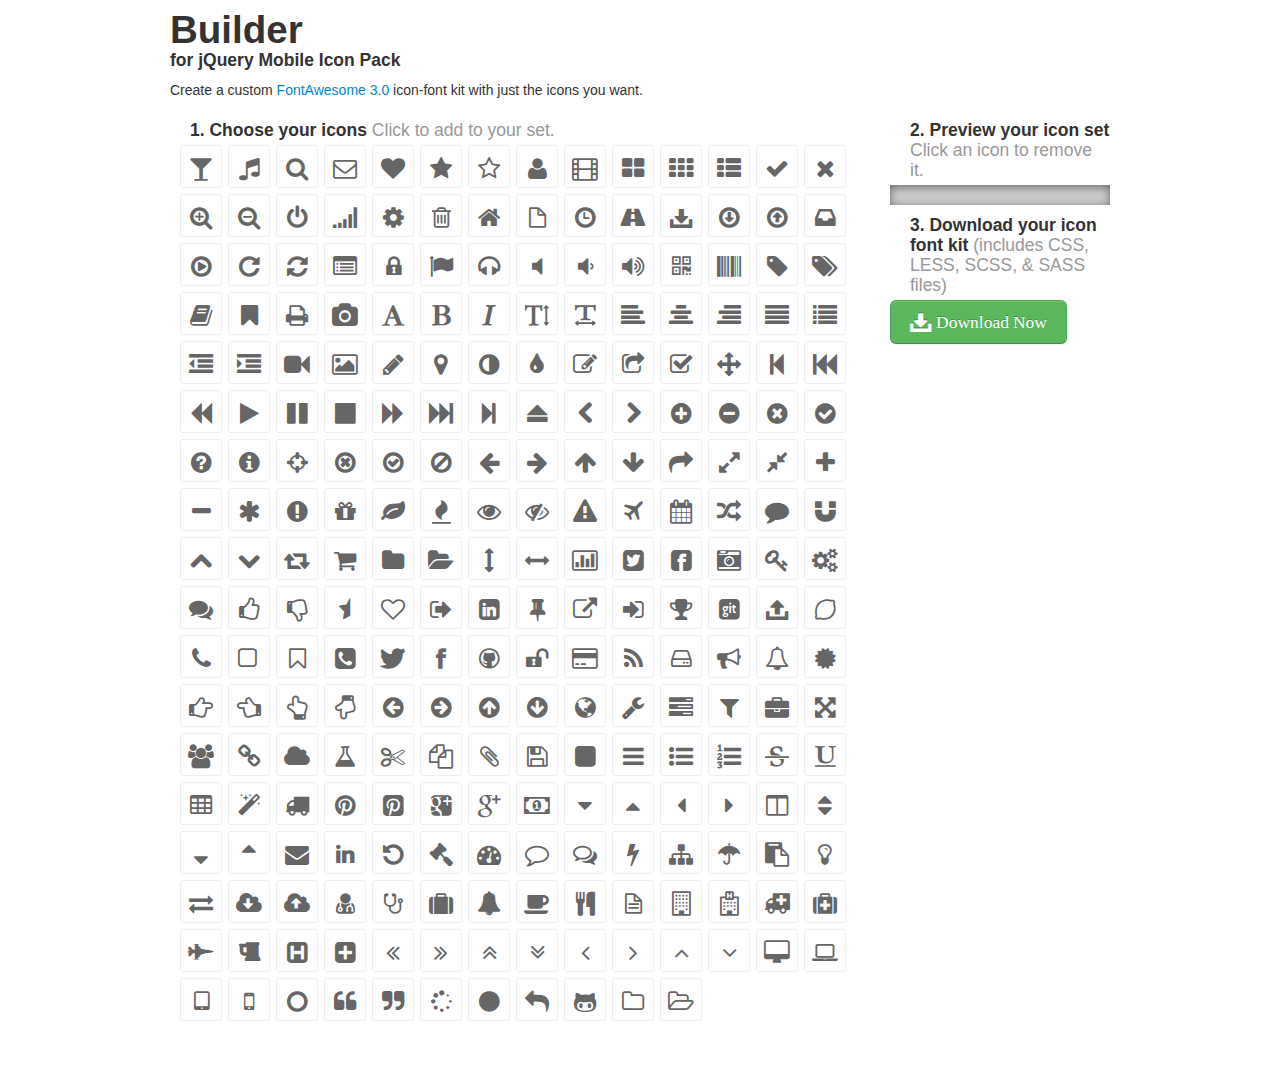
==== static/index.html @ c8a8db15 "Changing less file." ====
<!doctype html>
<html lang="en" ng-app="icnfnt">
<head>
  <meta charset="utf-8">
  <title>Builder: for jQuery Mobile Icon Pack</title>
  <link rel="stylesheet" type="text/css" href="app/css/font-builder.css" />
  <link rel="stylesheet" type="text/css" href="app/css/builder.css" />
</head>
<body ng-view>
<script src="http://ajax.googleapis.com/ajax/libs/jquery/1.8.1/jquery.min.js"></script>
<script src="app/lib/bootstrap-tooltip.js"></script>
<script src="app/lib/json2.js"></script>
<script src="app/lib/jquery.smooth-scroll.min.js"></script>
<script src="app/lib/angular/angular.js"></script>
<script src="app/js/app.js"></script>
<script src="app/js/controllers.js"></script>
<script src="app/js/directives.js"></script>

<script type="text/javascript">

  var _gaq = _gaq || [];
  _gaq.push(['_setAccount', 'UA-34499976-1']);
  _gaq.push(['_setDomainName', 'icnfnt.com']);
  _gaq.push(['_trackPageview']);

  (function() {
    var ga = document.createElement('script'); ga.type = 'text/javascript'; ga.async = true;
    ga.src = ('https:' == document.location.protocol ? 'https://ssl' : 'http://www') + '.google-analytics.com/ga.js';
    var s = document.getElementsByTagName('script')[0]; s.parentNode.insertBefore(ga, s);
  })();

  $(function(){
    $('[rel=tooltip]').tooltip();
  })

</script>
</body>
</html>
---- static/app/css/builder.css ----
h1 { margin-bottom: 0; }

h2 { font-size: 17.5px; margin-top: 0; line-height: 20px; }
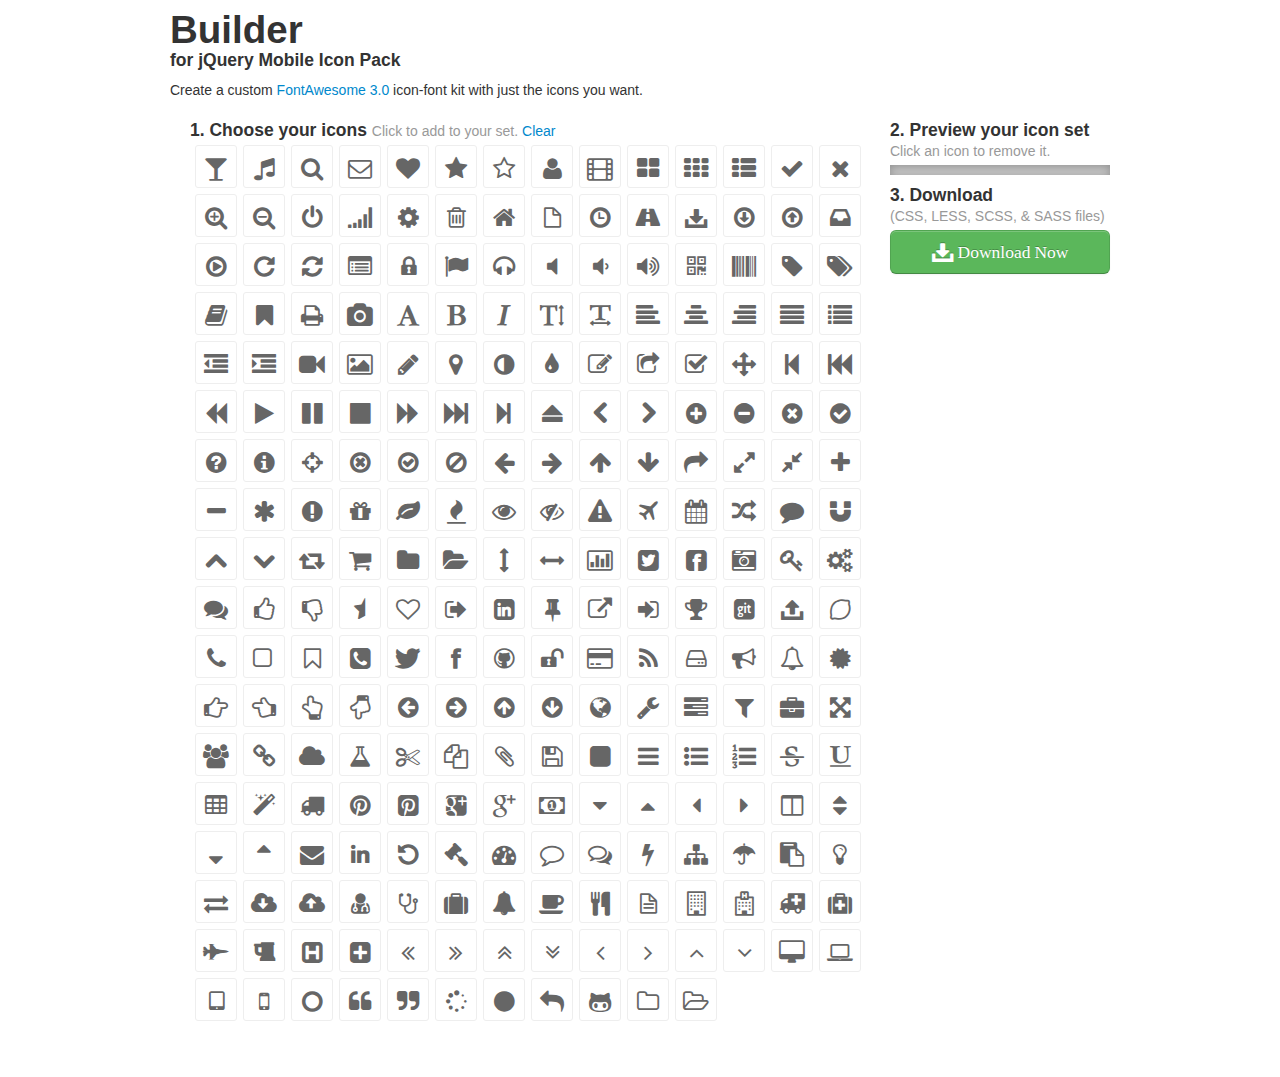
==== commit ee8654d5: "Cleaning up unused files. Adding cfg file to repo." ====
--- a/static/index.html
+++ b/static/index.html
@@ -4,14 +4,15 @@
   <meta charset="utf-8">
   <title>Builder: for jQuery Mobile Icon Pack</title>
   <link rel="stylesheet" type="text/css" href="app/css/font-builder.css" />
-  <link rel="stylesheet" type="text/css" href="app/css/builder.css" />
 </head>
 <body ng-view>
 <script src="http://ajax.googleapis.com/ajax/libs/jquery/1.8.1/jquery.min.js"></script>
-<script src="app/lib/bootstrap-tooltip.js"></script>
-<script src="app/lib/json2.js"></script>
-<script src="app/lib/jquery.smooth-scroll.min.js"></script>
-<script src="app/lib/angular/angular.js"></script>
+
+<script src="app/js/lib/bootstrap-tooltip.js"></script>
+<script src="app/js/lib/json2.js"></script>
+<script src="app/js/lib/jquery.smooth-scroll.min.js"></script>
+<script src="app/js/lib/angular/angular.js"></script>
+
 <script src="app/js/app.js"></script>
 <script src="app/js/controllers.js"></script>
 <script src="app/js/directives.js"></script>
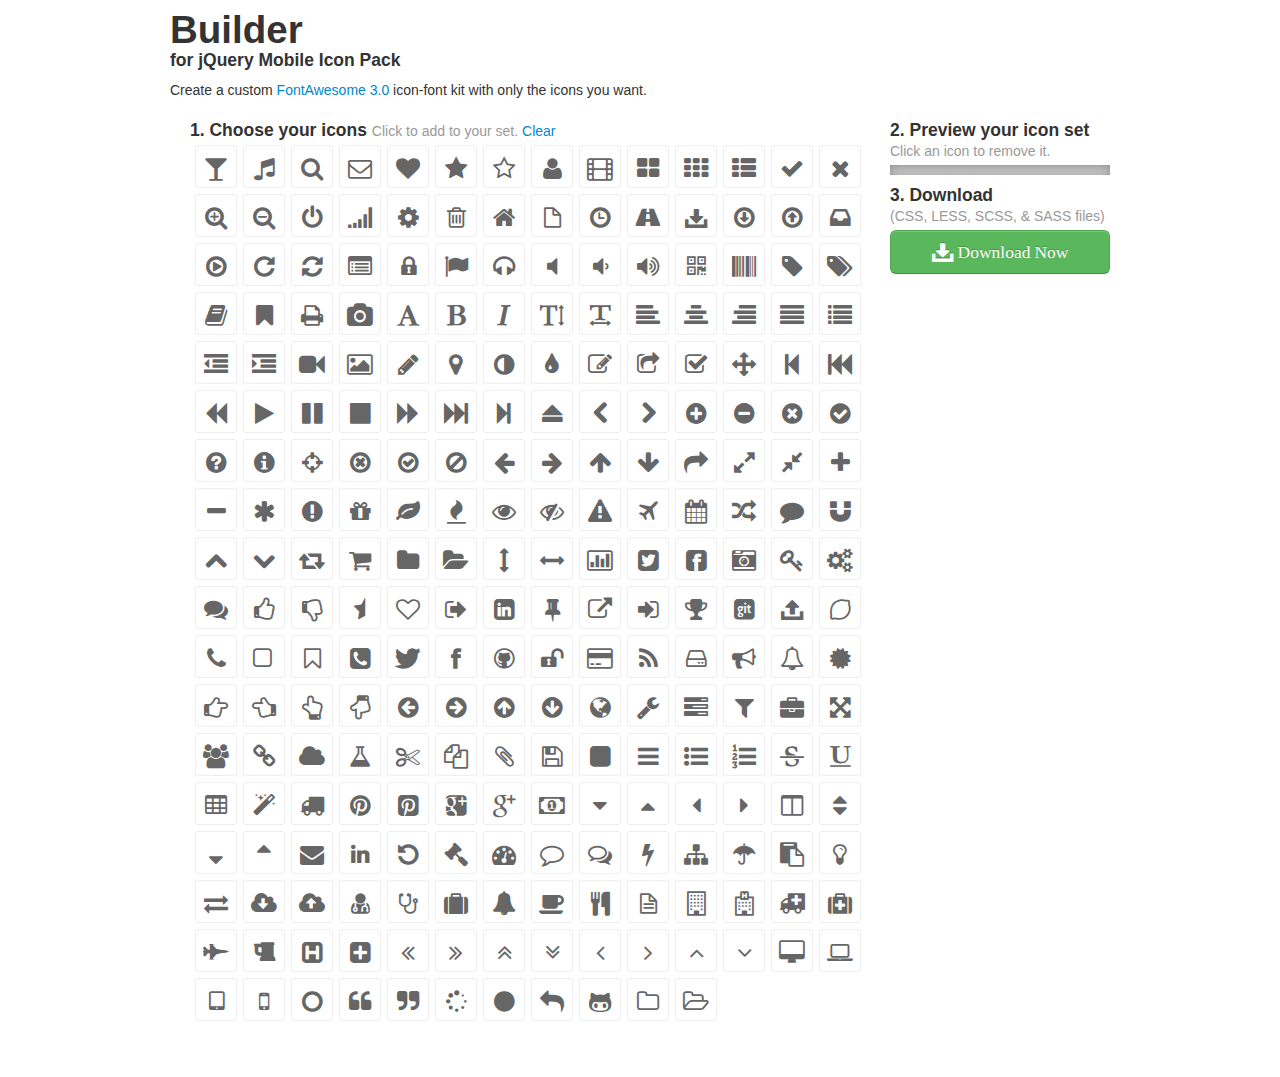
==== commit 1265bd55: "More cleanup" ====
--- a/static/index.html
+++ b/static/index.html
@@ -1,39 +1,17 @@
 <!doctype html>
 <html lang="en" ng-app="icnfnt">
 <head>
-  <meta charset="utf-8">
-  <title>Builder: for jQuery Mobile Icon Pack</title>
-  <link rel="stylesheet" type="text/css" href="app/css/font-builder.css" />
+	<meta charset="utf-8">
+	<title>Builder: for jQuery Mobile Icon Pack</title>
+	<link rel="stylesheet" type="text/css" href="app/css/font-builder.css" />
 </head>
 <body ng-view>
-<script src="http://ajax.googleapis.com/ajax/libs/jquery/1.8.1/jquery.min.js"></script>
+	<script src="http://ajax.googleapis.com/ajax/libs/jquery/1.8.1/jquery.min.js"></script>
 
-<script src="app/js/lib/bootstrap-tooltip.js"></script>
-<script src="app/js/lib/json2.js"></script>
-<script src="app/js/lib/jquery.smooth-scroll.min.js"></script>
-<script src="app/js/lib/angular/angular.js"></script>
+	<script src="app/js/lib/json2.js"></script>
+	<script src="app/js/lib/angular/angular.js"></script>
 
-<script src="app/js/app.js"></script>
-<script src="app/js/controllers.js"></script>
-<script src="app/js/directives.js"></script>
-
-<script type="text/javascript">
-
-  var _gaq = _gaq || [];
-  _gaq.push(['_setAccount', 'UA-34499976-1']);
-  _gaq.push(['_setDomainName', 'icnfnt.com']);
-  _gaq.push(['_trackPageview']);
-
-  (function() {
-    var ga = document.createElement('script'); ga.type = 'text/javascript'; ga.async = true;
-    ga.src = ('https:' == document.location.protocol ? 'https://ssl' : 'http://www') + '.google-analytics.com/ga.js';
-    var s = document.getElementsByTagName('script')[0]; s.parentNode.insertBefore(ga, s);
-  })();
-
-  $(function(){
-    $('[rel=tooltip]').tooltip();
-  })
-
-</script>
+	<script src="app/js/app.js"></script>
+	<script src="app/js/controllers.js"></script>
 </body>
 </html>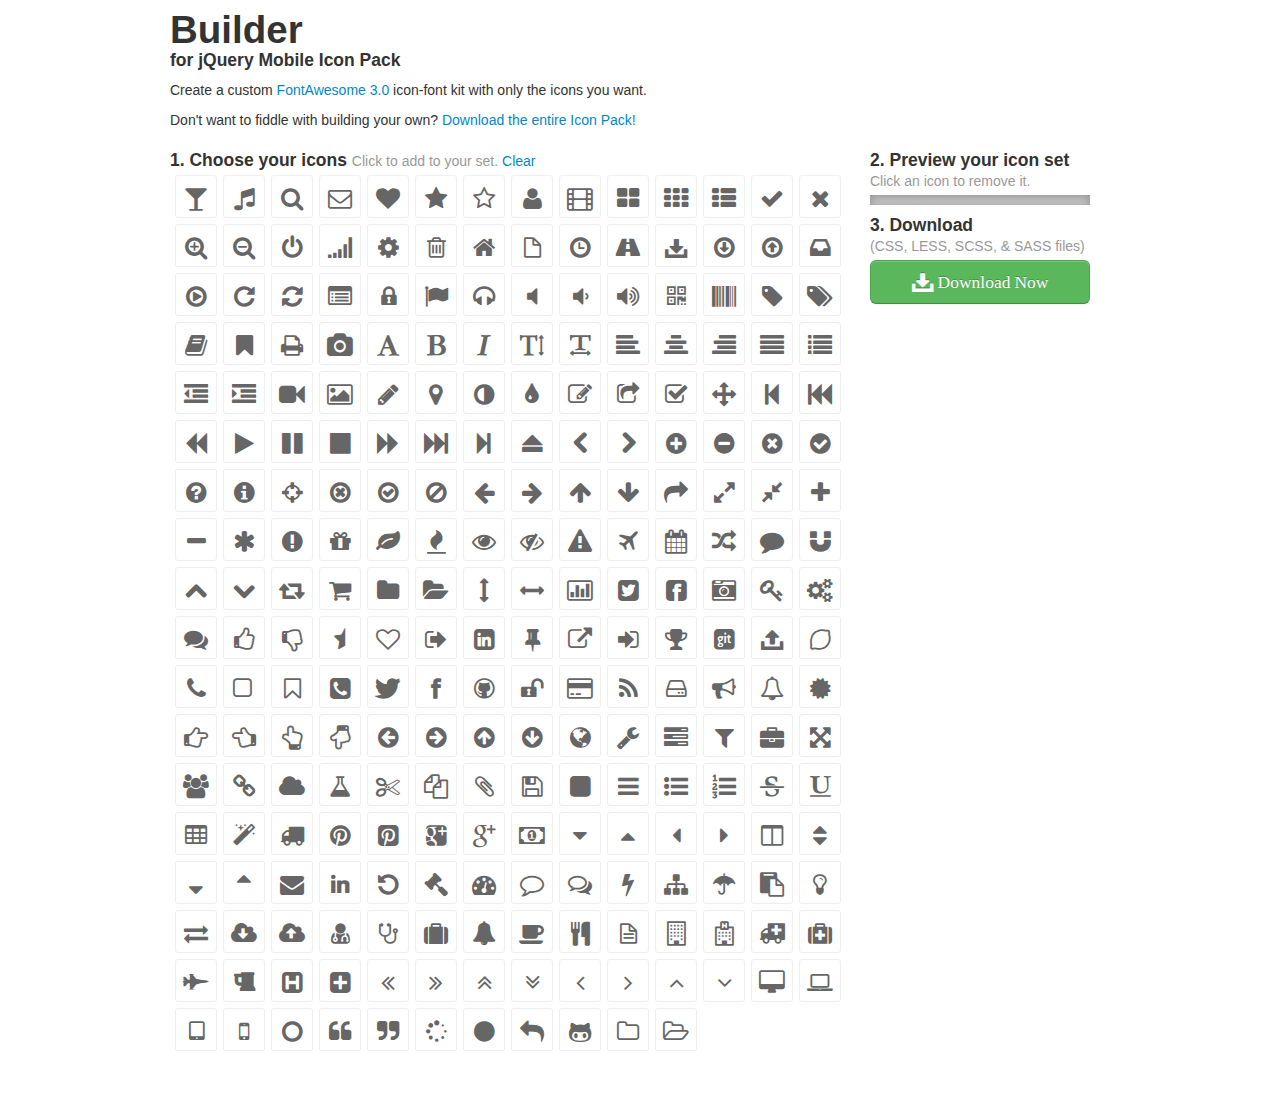
==== commit b0a9143a: "CSS template tweaks. Switcing to angular.min" ====
--- a/static/index.html
+++ b/static/index.html
@@ -9,7 +9,7 @@
 	<script src="http://ajax.googleapis.com/ajax/libs/jquery/1.8.1/jquery.min.js"></script>
 
 	<script src="app/js/lib/json2.js"></script>
-	<script src="app/js/lib/angular/angular.js"></script>
+	<script src="app/js/lib/angular/angular.min.js"></script>
 
 	<script src="app/js/app.js"></script>
 	<script src="app/js/controllers.js"></script>
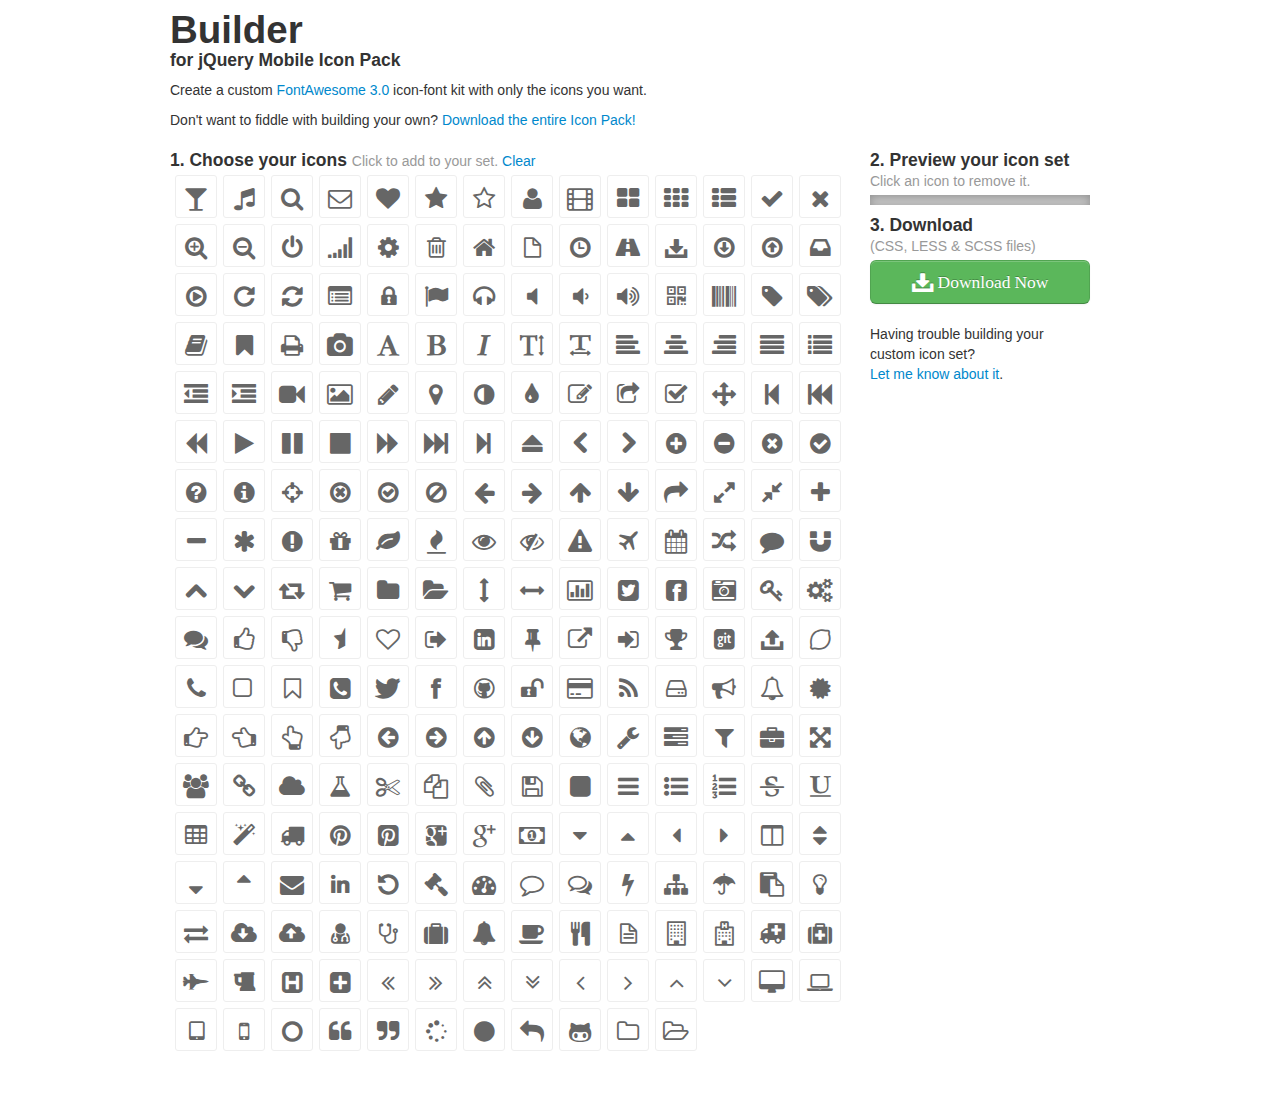
==== commit 8a194987: "Adding Google analytics" ====
--- a/static/index.html
+++ b/static/index.html
@@ -13,5 +13,17 @@
 
 	<script src="app/js/app.js"></script>
 	<script src="app/js/controllers.js"></script>
+
+	<script type="text/javascript">
+		var _gaq = _gaq || [];
+		_gaq.push(['_setAccount', 'UA-6902792-1']);
+		_gaq.push(['_trackPageview']);
+		(function() {
+			var ga = document.createElement('script'); ga.type = 'text/javascript'; ga.async = true;
+			ga.src = ('https:' == document.location.protocol ? 'https://ssl' : 'http://www') + '.google-analytics.com/ga.js';
+			var s = document.getElementsByTagName('script')[0]; s.parentNode.insertBefore(ga, s);
+		})();
+	</script>
+
 </body>
 </html>